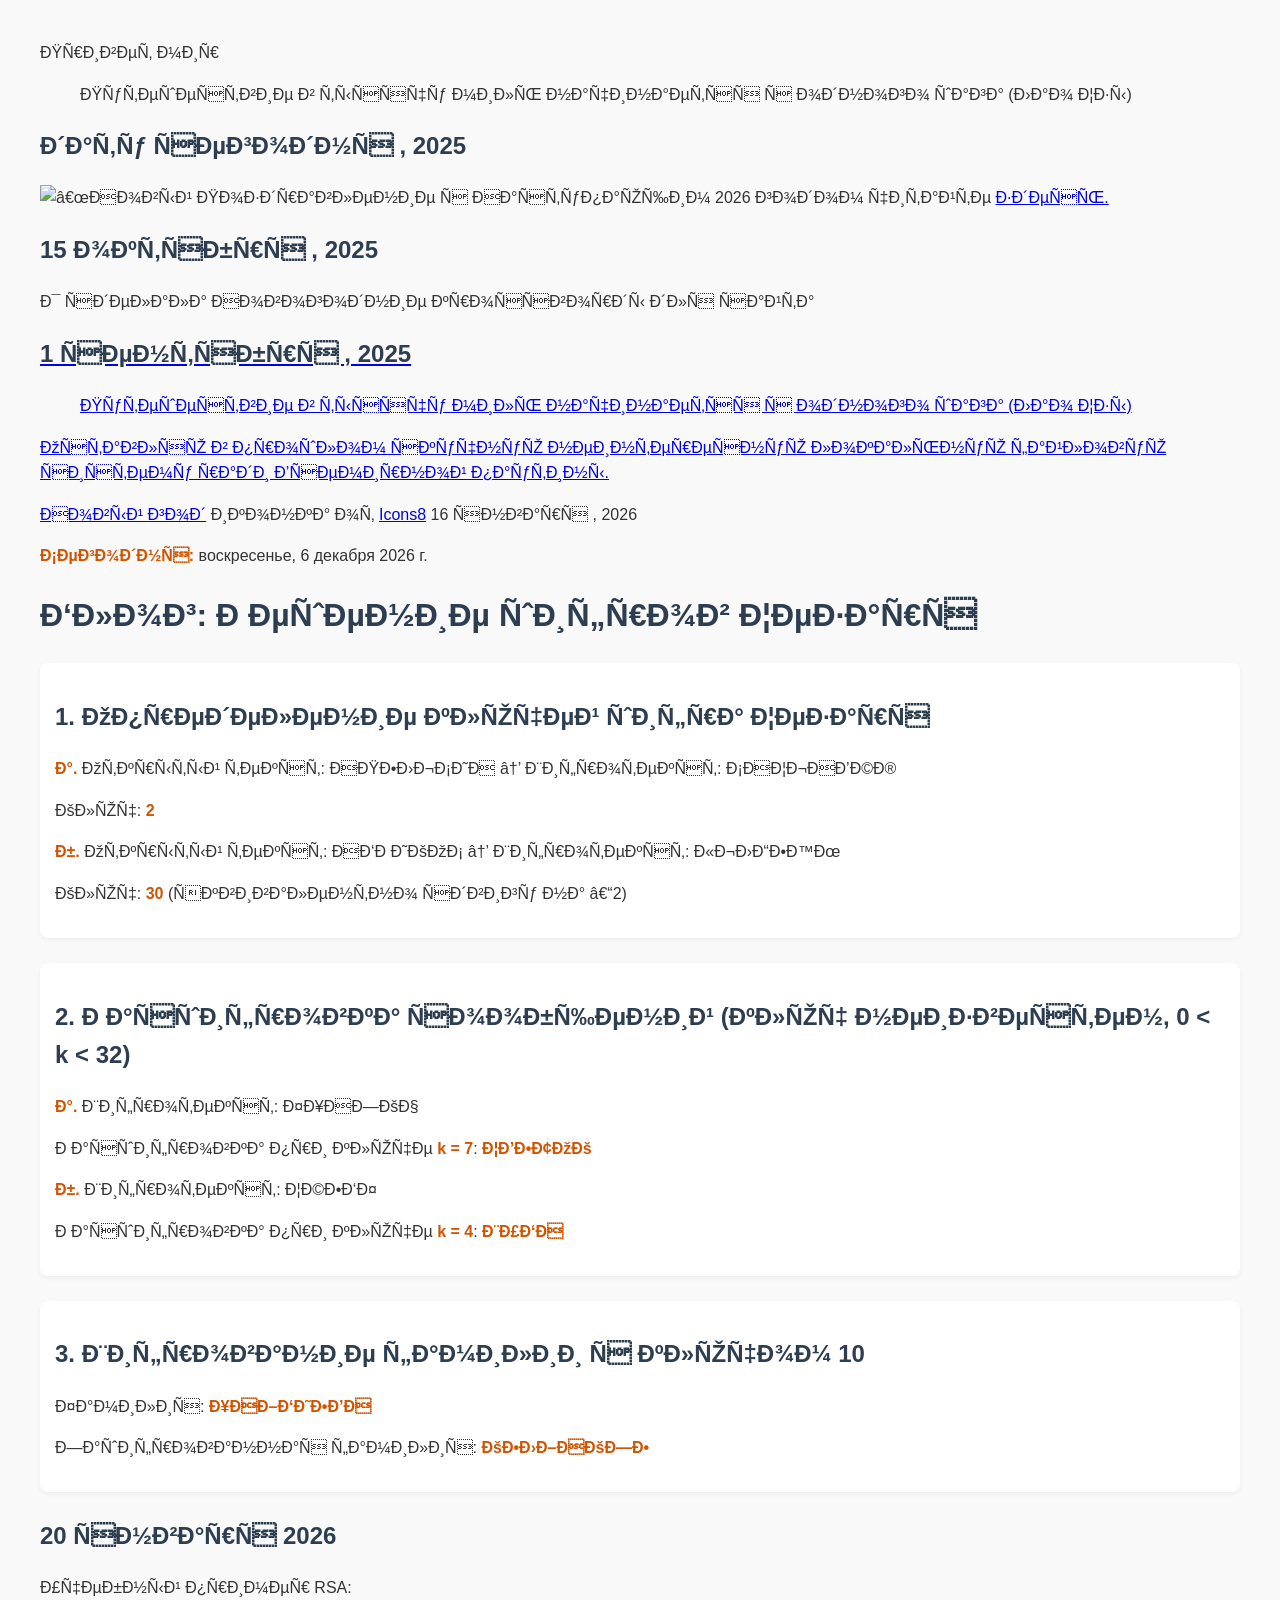
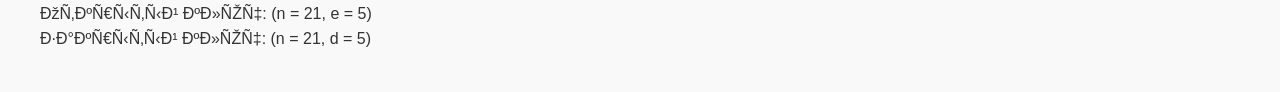
==== index.html @ 2d11b7d3 "Update index.html" ====
<!DOCTYPE html>
<link type=“text/css” rel=“stylesheet” href=“style.css”>
<html lang="ru"> 
<title>
</head>
<body>
  <h2>мой блог</h2>
  <title>Привет мир</title>
<head <title>Привет мир</title>
</head>
<body>
  <blockquote class=“q”>Путешествие в тысячу миль начинается с одного шага (Лао Цзы) </blockquote>
<h2> дату сегодня , 2025</h2>
<img src=“Icons/имя файла вашей картинки.png” alt=“Новый год”>
Поздравление с Наступающим 2026 годом читайте <a href=“Congratulations2026.html”> здесь.</a>
<h2> 15 октября , 2025</h2>
<p>
Я сделала Новогодние кроссворды для сайта <a href=“http://адрес сайта друга”  title=“Блог моего друга”Сайт моего друга</a>
</p>
<h2> 1 сентября , 2025</h2>
<blockquote>Путешествие в тысячу миль начинается с одного шага (Лао Цзы) </blockquote>
<p>
Оставляю в прошлом скучную неинтересную локальную файловую систему ради Всемирной паутины.
</p>
<a target="_blank" href="https://icons8.com/icon/7518/snowflake">Новый год</a> иконка от <a target="_blank" href="https://icons8.com">Icons8</a>
</body>
</html>
</body
<h2> 16 января , 2026</h2> 
  <!DOCTYPE html>
<html lang="ru">
<head>
    <meta charset="UTF-8">
    <title>Мой сайт</title>
    <style>
        body {
            font-family: Arial, sans-serif;
            margin: 40px;
            line-height: 1.6;
            background-color: #f9f9f9;
            color: #333;
        }
        h1, h2 {
            color: #2c3e50;
        }
        .task {
            margin-bottom: 25px;
            padding: 15px;
            background: #fff;
            border-radius: 8px;
            box-shadow: 0 2px 5px rgba(0,0,0,0.05);
        }
        strong {
            color: #d35400;
        }
    </style>
</head>
<body>
    <!-- Текущая дата -->
    <p><strong>Сегодня:</strong> <span id="current-date"></span></p>

    <h1>Блог: Решение шифров Цезаря</h1>

    <div class="task">
        <h2>1. Определение ключей шифра Цезаря</h2>
        <p><strong>а.</strong> Открытый текст: АПЕЛЬСИН → Шифротекст: САЦЬНВЩЮ</p>
        <p>Ключ: <strong>2</strong></p>
        <p><strong>б.</strong> Открытый текст: АБРИКОС → Шифротекст: ЫЬЛГЕЙМ</p>
        <p>Ключ: <strong>30</strong> (эквивалентно сдвигу на –2)</p>
    </div>

    <div class="task">
        <h2>2. Расшифровка сообщений (ключ неизвестен, 0 &lt; k &lt; 32)</h2>
        <p><strong>а.</strong> Шифротекст: ФХНЗКЧ</p>
        <p>Расшифровка при ключе <strong>k = 7</strong>: <strong>ЦВЕТОК</strong></p>
        <p><strong>б.</strong> Шифротекст: ЦЩЕБФ</p>
        <p>Расшифровка при ключе <strong>k = 4</strong>: <strong>ШУБА</strong></p>
    </div>

    <div class="task">
        <h2>3. Шифрование фамилии с ключом 10</h2>
        <p>Фамилия: <strong id="surname">ХАЖБИЕВА</strong></p>
        <p>Зашифрованная фамилия: <strong id="encrypted-surname"></strong></p>
    </div>

    <script>
        // Отображение текущей даты
        const now = new Date();
        const options = { 
            weekday: 'long', 
            year: 'numeric', 
            month: 'long', 
            day: 'numeric' 
        };
        document.getElementById('current-date').textContent = now.toLocaleDateString('ru-RU', options);

        // Функция шифрования Цезаря для русского алфавита (32 буквы, без Ё)
        function caesarCipher(text, shift) {
            const alphabet = 'АБВГДЕЖЗИЙКЛМНОПРСТУФХЦЧШЩЪЫЬЭЮЯ';
            let result = '';
            for (let char of text.toUpperCase()) {
                const index = alphabet.indexOf(char);
                if (index !== -1) {
                    const newIndex = (index + shift) % 32;
                    result += alphabet[newIndex];
                } else {
                    result += char; // сохраняем символы, не входящие в алфавит
                }
            }
            return result;
        }

        // Шифруем фамилию ХАЖБИЕВА с ключом 10
        const surname = "ХАЖБИЕВА";
        const encrypted = caesarCipher(surname, 10);
        document.getElementById('encrypted-surname').textContent = encrypted;
    </script>
</body>
</html>

    <h2>20 января 2026</h2>
<p>
   Учебный пример RSA:<br>
     Открытый ключ: (n = 21, e = 5)<br>
     закрытый ключ: (n = 21, d = 5)<br>
</p>
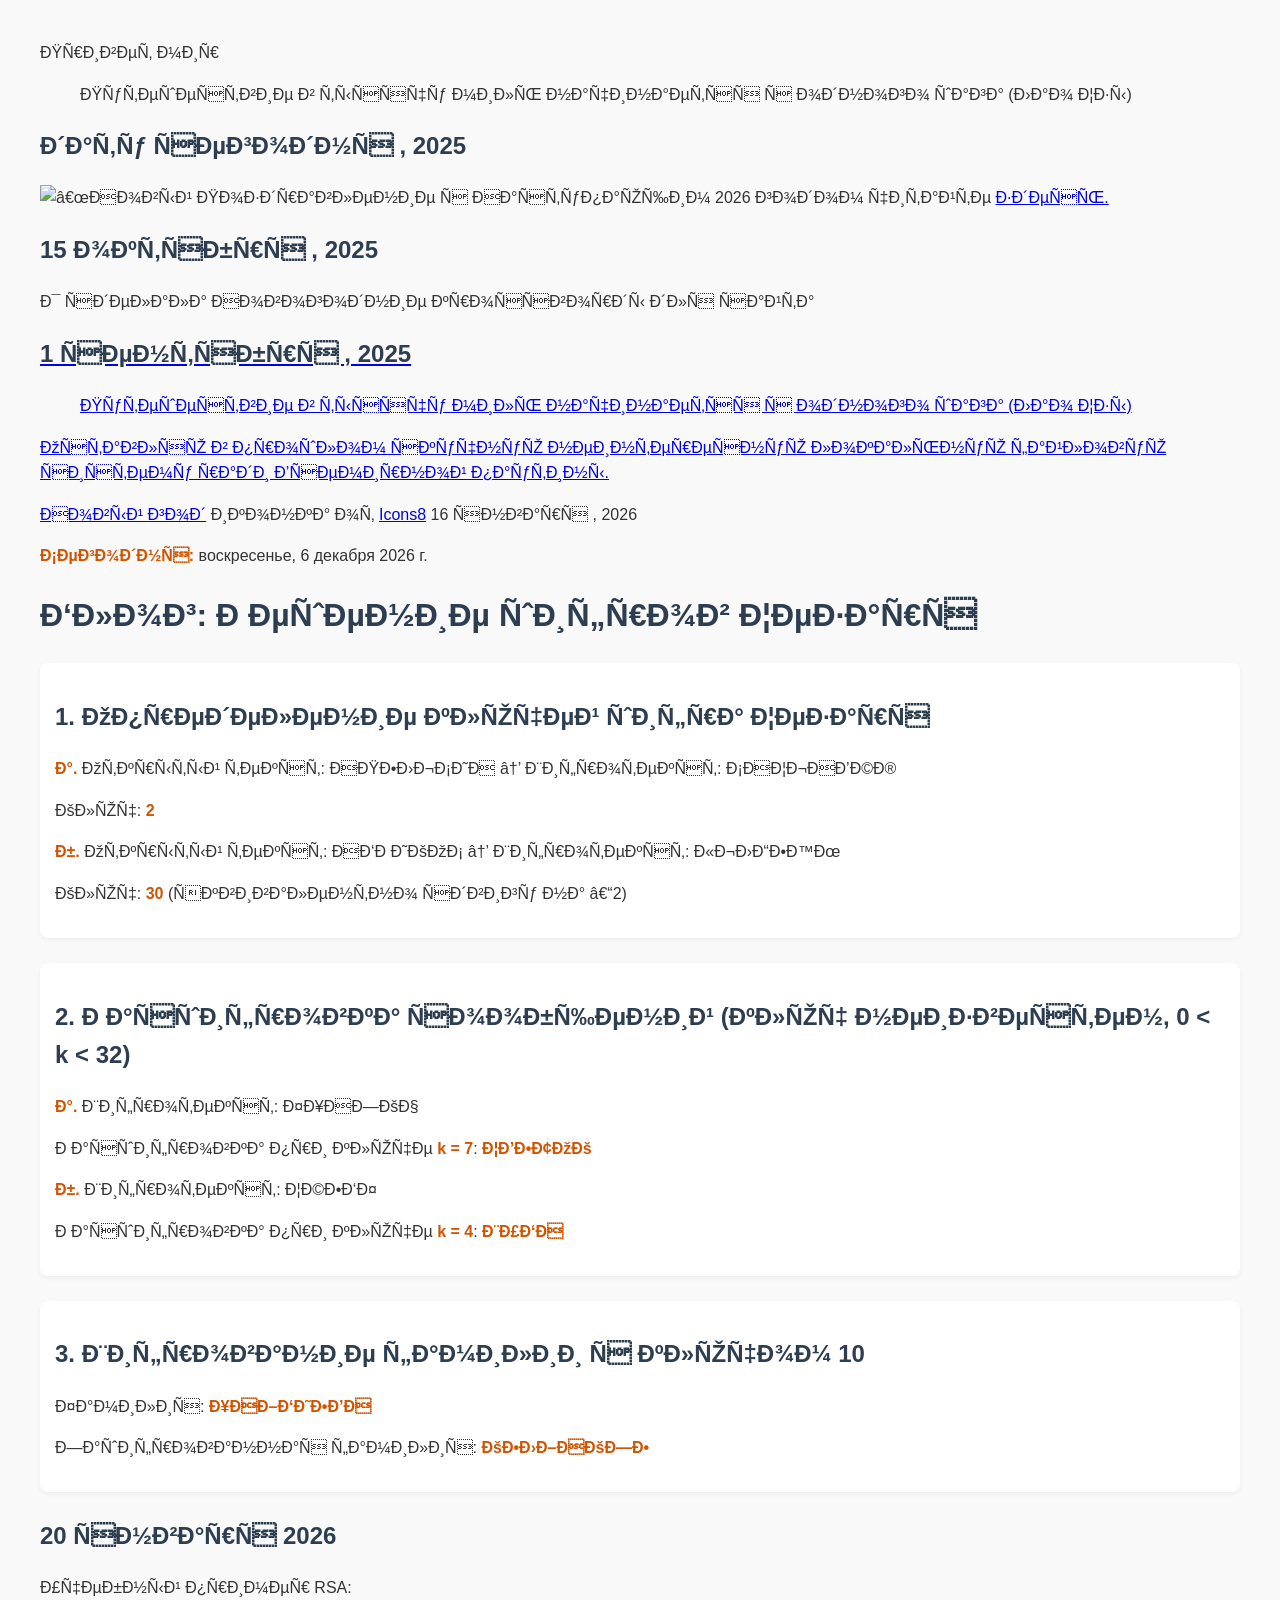
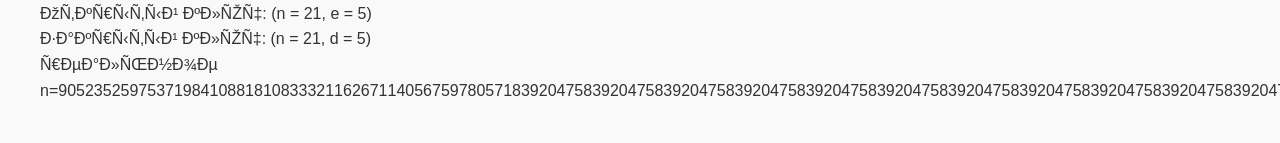
==== commit c78e6f05: "Update index.html" ====
--- a/index.html
+++ b/index.html
@@ -123,4 +123,5 @@
    Учебный пример RSA:<br>
      Открытый ключ: (n = 21, e = 5)<br>
      закрытый ключ: (n = 21, d = 5)<br>
+  реальное n=[base64]......84041342635122806069635309018364241907052531976859
 </p>
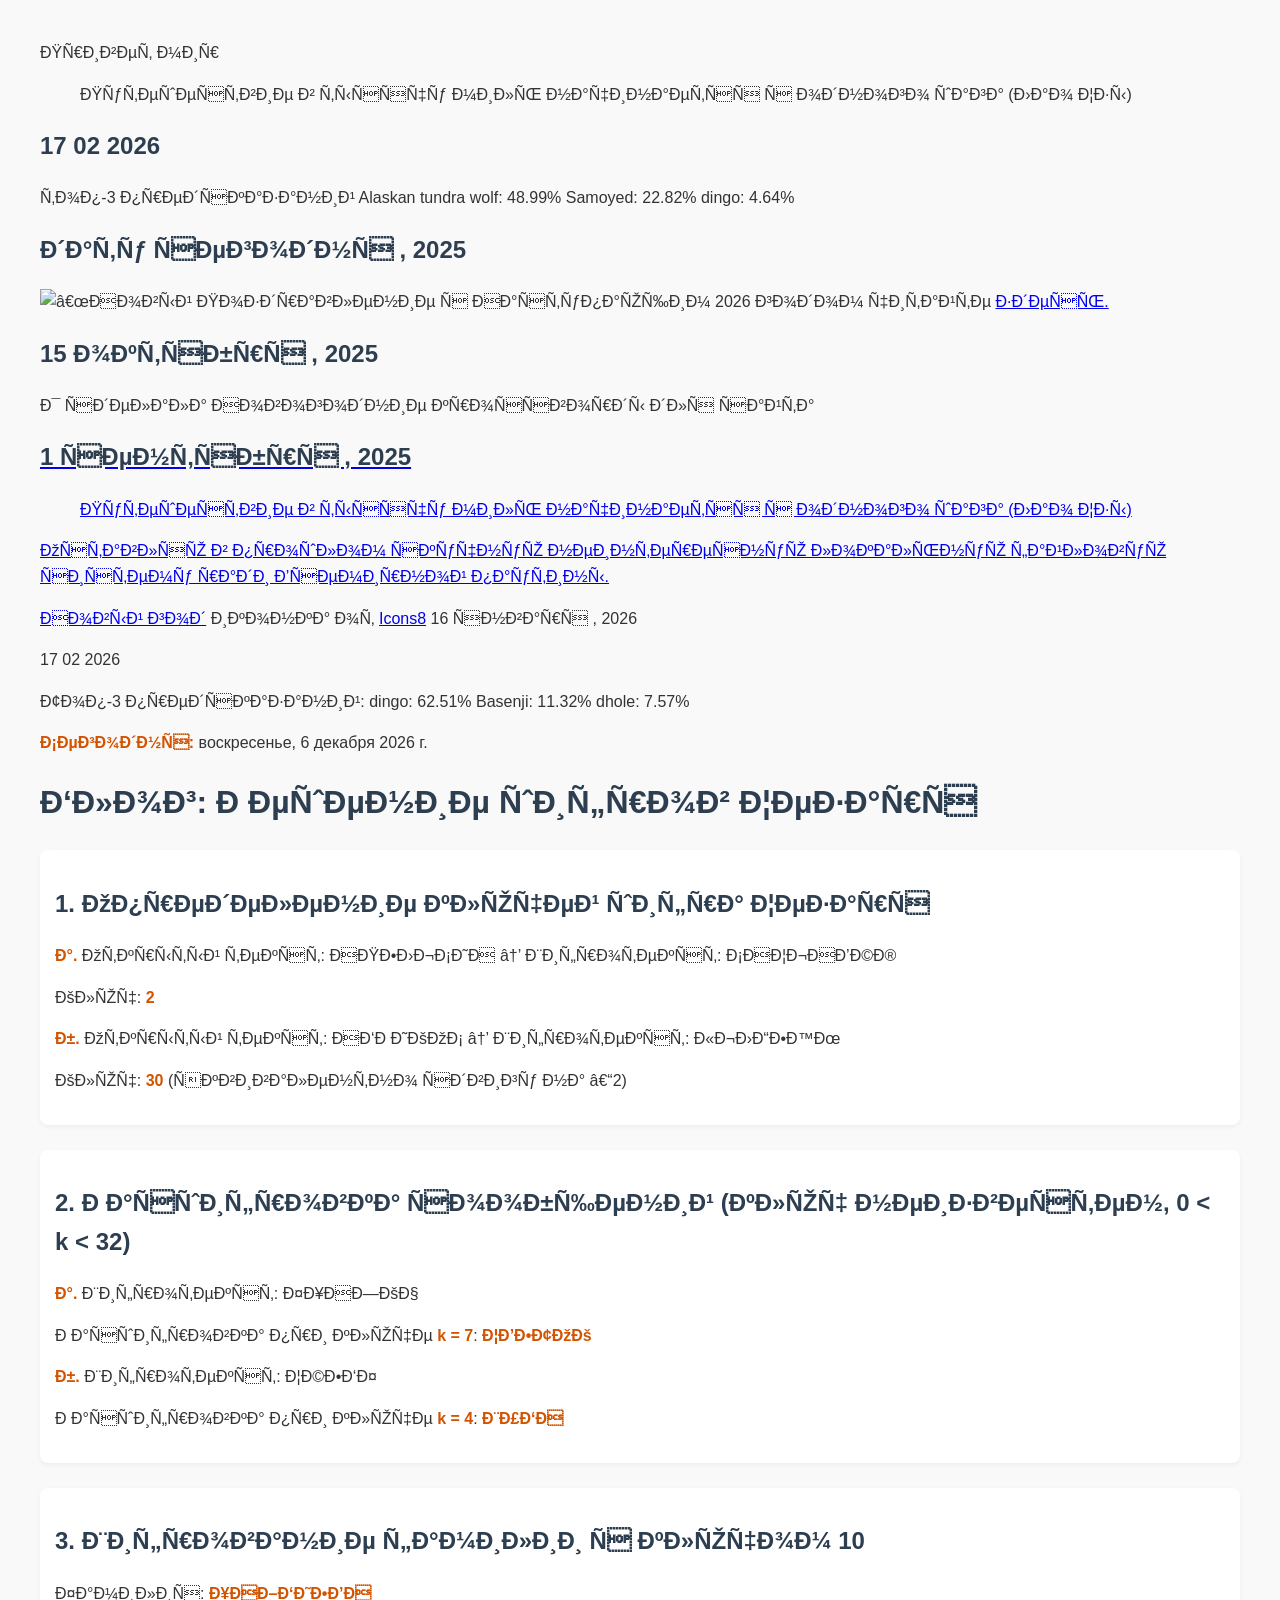
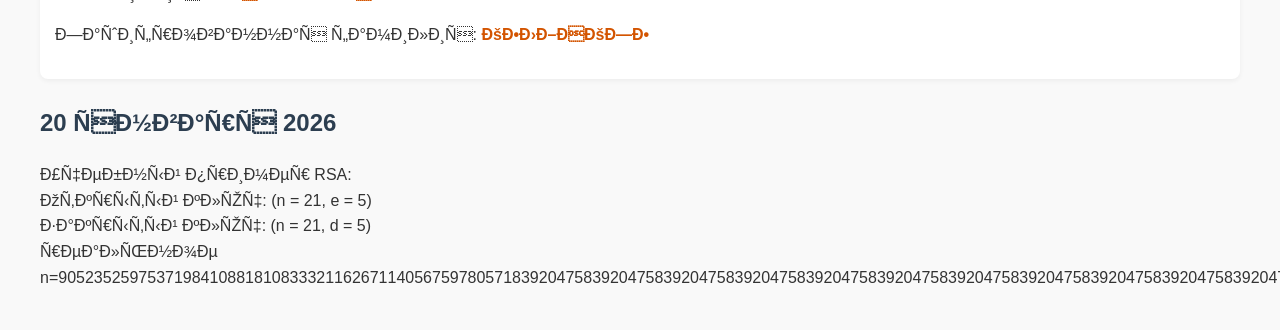
==== commit 46a59423: "Update index.html" ====
--- a/index.html
+++ b/index.html
@@ -10,7 +10,14 @@
 </head>
 <body>
   <blockquote class=“q”>Путешествие в тысячу миль начинается с одного шага (Лао Цзы) </blockquote>
-<h2> дату сегодня , 2025</h2>
+ <h2> 17 02 2026</h2>
+   топ-3 предсказаний
+Alaskan tundra wolf: 48.99%
+Samoyed: 22.82%
+dingo: 4.64%
+  
+  
+  <h2> дату сегодня , 2025</h2>
 <img src=“Icons/имя файла вашей картинки.png” alt=“Новый год”>
 Поздравление с Наступающим 2026 годом читайте <a href=“Congratulations2026.html”> здесь.</a>
 <h2> 15 октября , 2025</h2>
@@ -57,6 +64,11 @@
 </head>
 <body>
     <!-- Текущая дата -->
+  <p> 17 02 2026</p>
+  Топ-3 предсказаний:
+dingo: 62.51%
+Basenji: 11.32%
+dhole: 7.57%
     <p><strong>Сегодня:</strong> <span id="current-date"></span></p>
 
     <h1>Блог: Решение шифров Цезаря</h1>
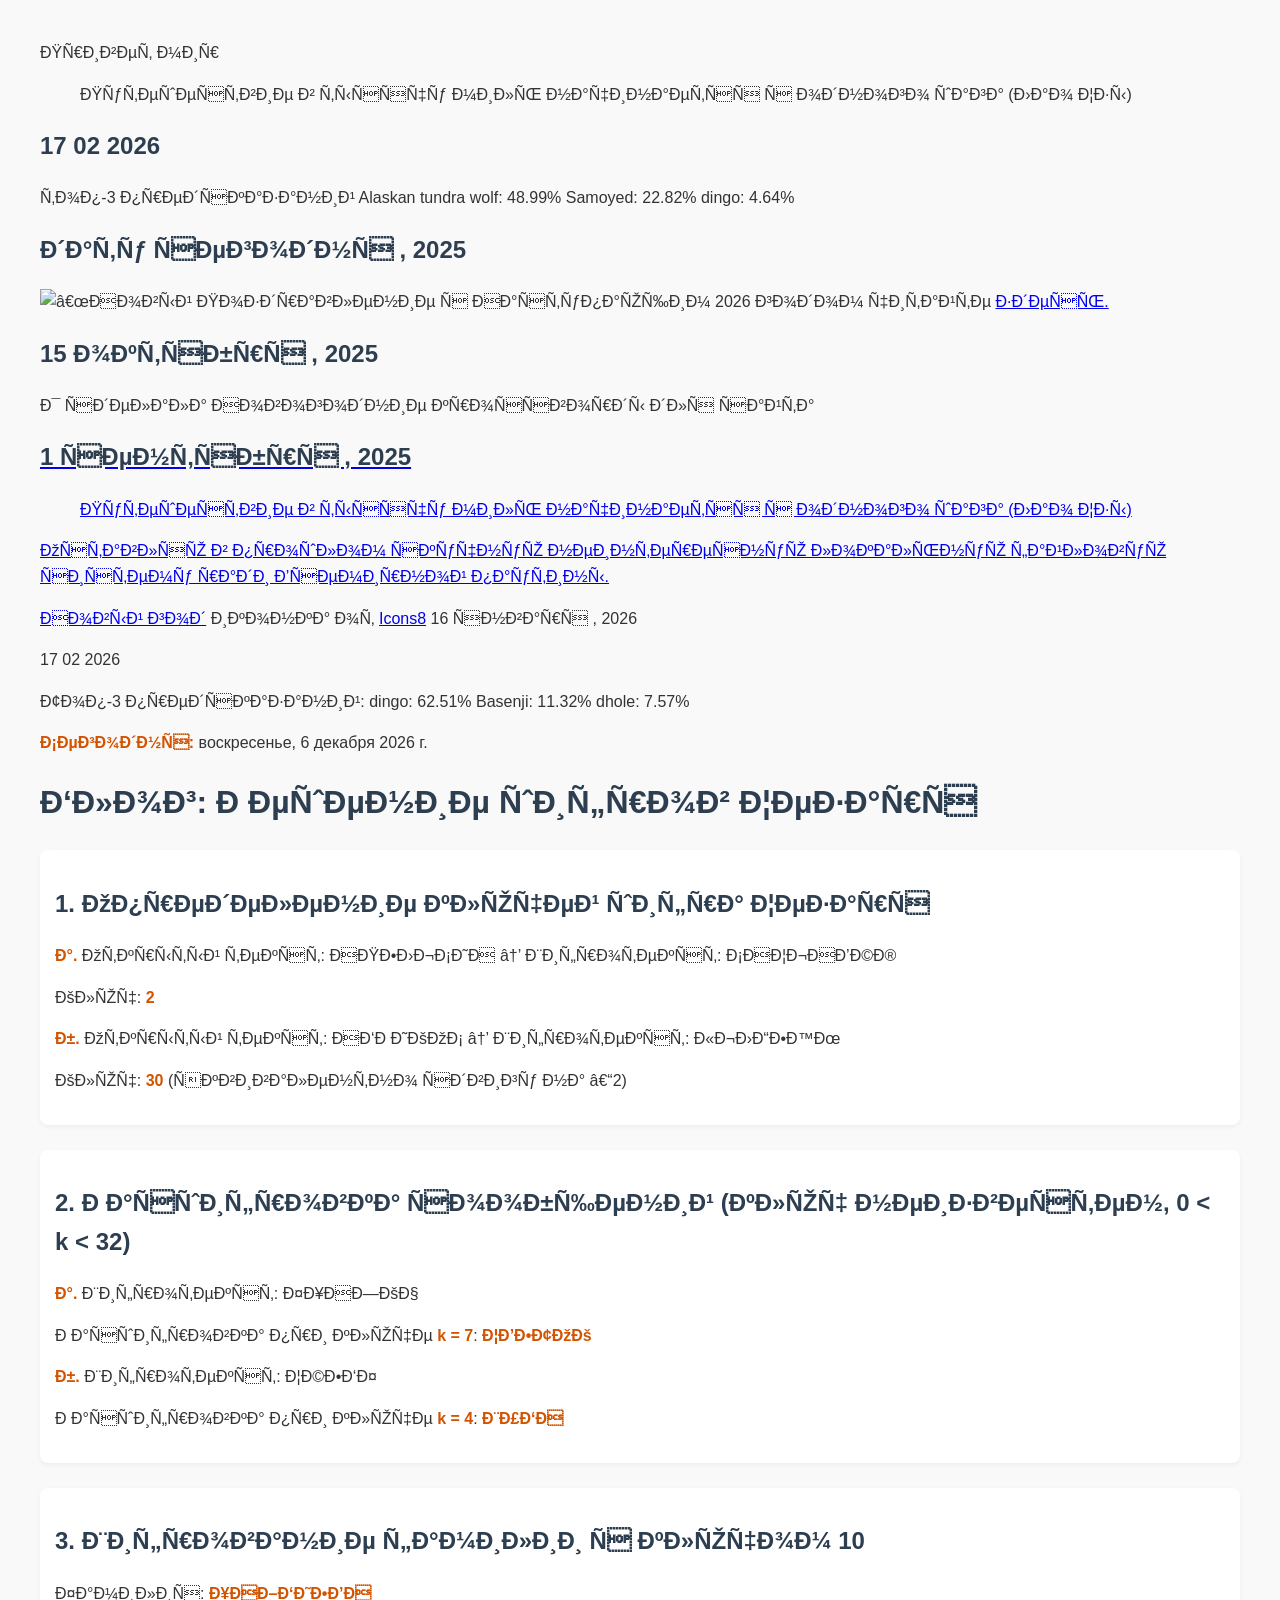
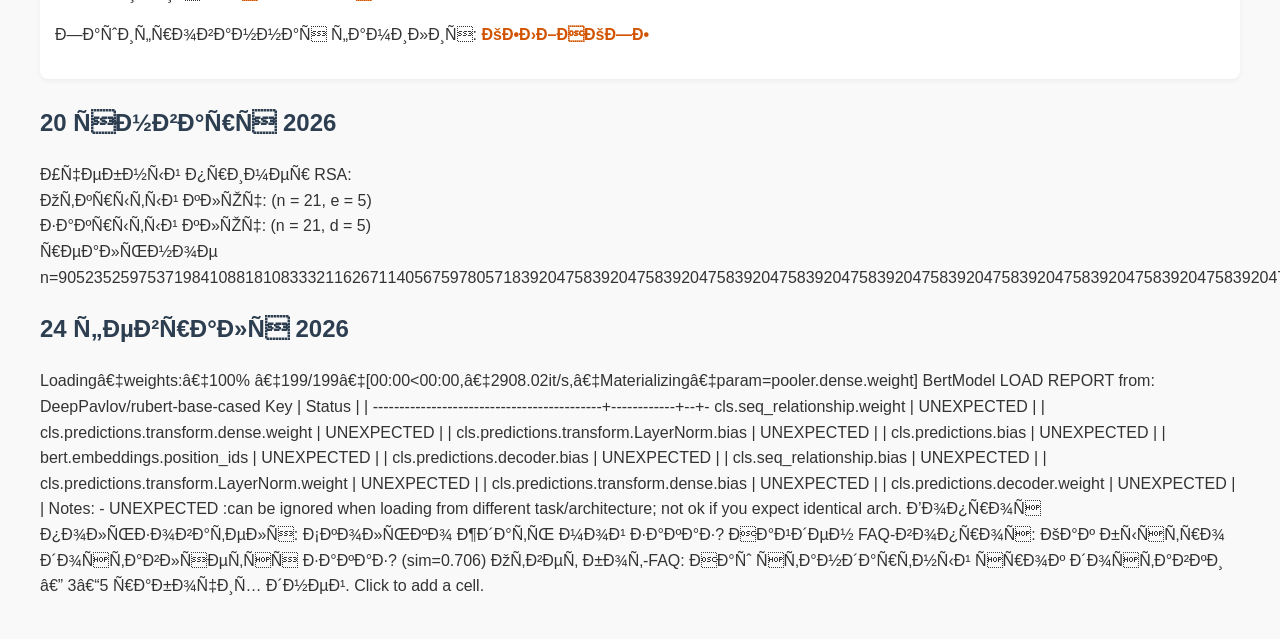
==== commit f2205912: "Update index.html" ====
--- a/index.html
+++ b/index.html
@@ -137,3 +137,27 @@
      закрытый ключ: (n = 21, d = 5)<br>
   реальное n=[base64]......84041342635122806069635309018364241907052531976859
 </p>
+  <h2>24 февраля 2026</h2>
+   Loading weights: 100%
+ 199/199 [00:00<00:00, 2908.02it/s, Materializing param=pooler.dense.weight]
+BertModel LOAD REPORT from: DeepPavlov/rubert-base-cased
+Key                                        | Status     |  | 
+-------------------------------------------+------------+--+-
+cls.seq_relationship.weight                | UNEXPECTED |  | 
+cls.predictions.transform.dense.weight     | UNEXPECTED |  | 
+cls.predictions.transform.LayerNorm.bias   | UNEXPECTED |  | 
+cls.predictions.bias                       | UNEXPECTED |  | 
+bert.embeddings.position_ids               | UNEXPECTED |  | 
+cls.predictions.decoder.bias               | UNEXPECTED |  | 
+cls.seq_relationship.bias                  | UNEXPECTED |  | 
+cls.predictions.transform.LayerNorm.weight | UNEXPECTED |  | 
+cls.predictions.transform.dense.bias       | UNEXPECTED |  | 
+cls.predictions.decoder.weight             | UNEXPECTED |  | 
+
+Notes:
+- UNEXPECTED	:can be ignored when loading from different task/architecture; not ok if you expect identical arch.
+Вопрос пользователя: Сколько ждать мой заказ?
+Найден FAQ-вопрос: Как быстро доставляется заказ? (sim=0.706)
+Ответ бот-FAQ: Наш стандартный срок доставки — 3–5 рабочих дней.
+
+Click to add a cell.
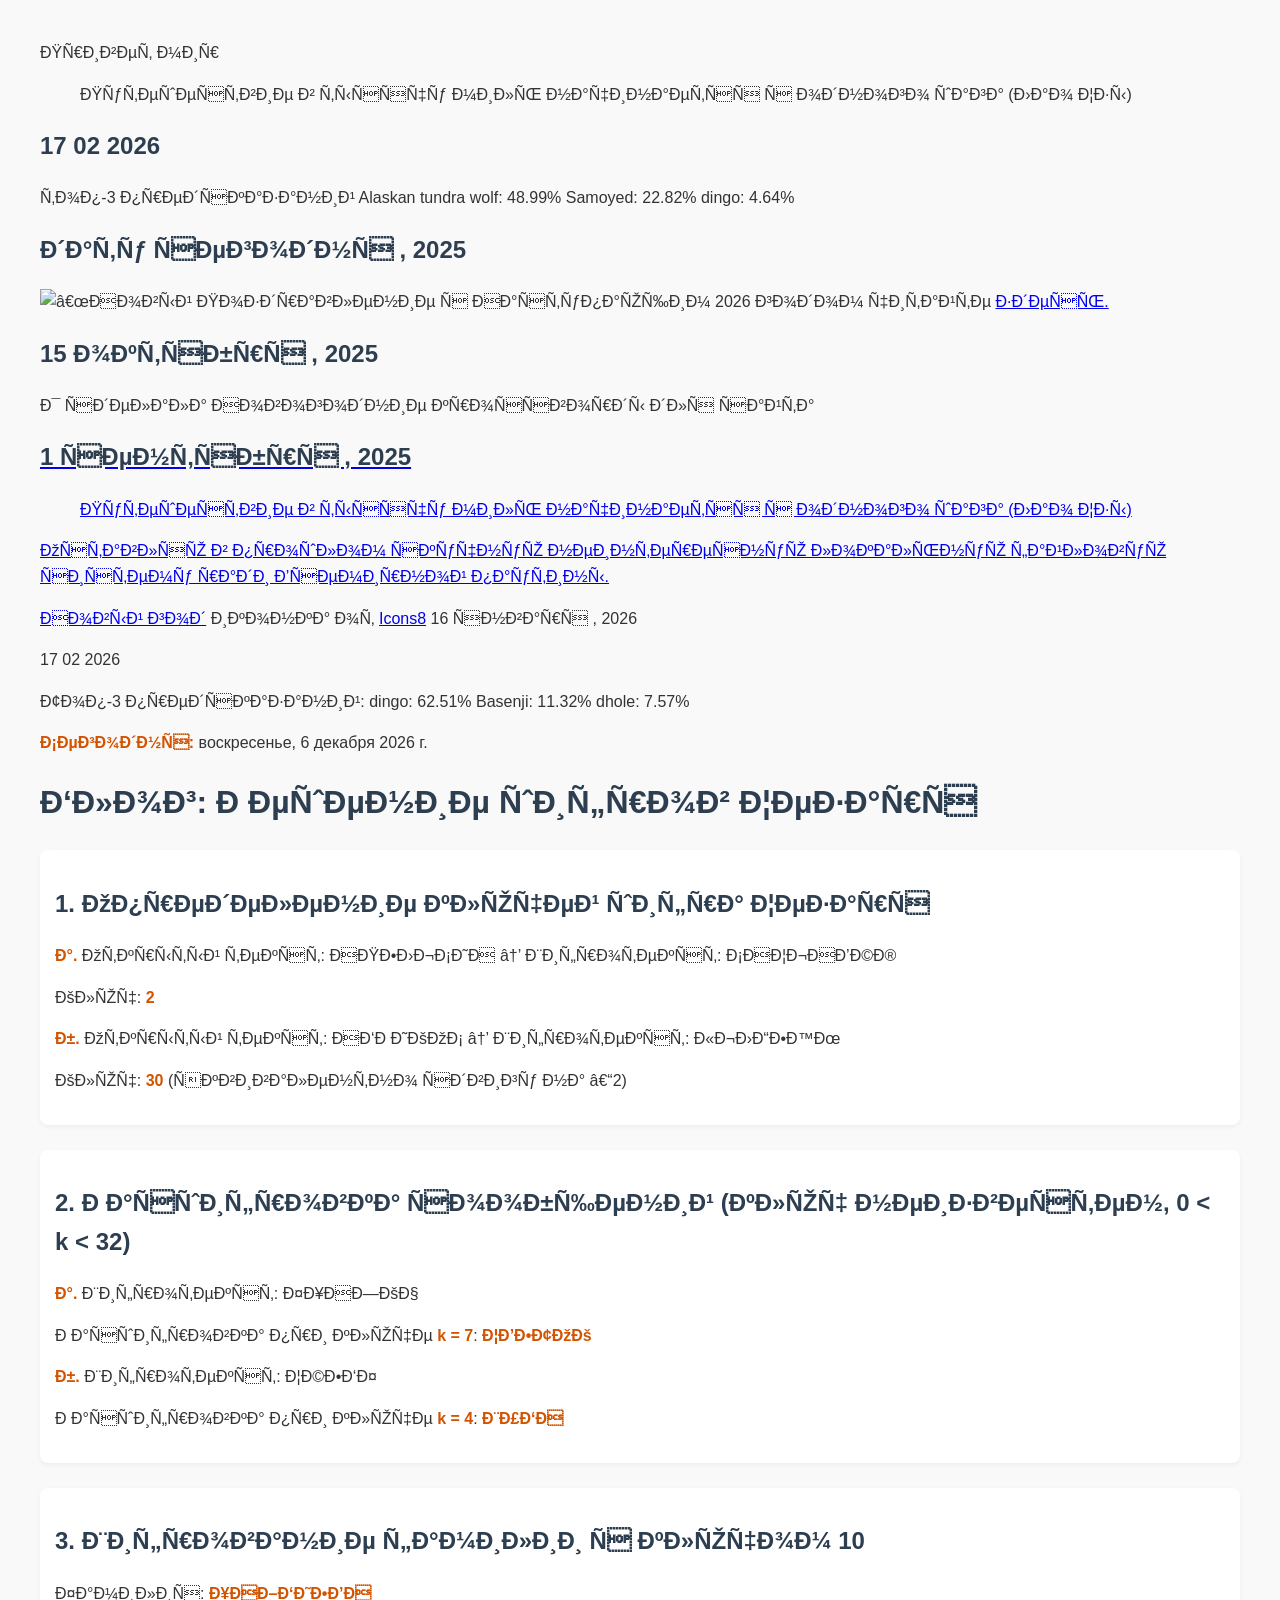
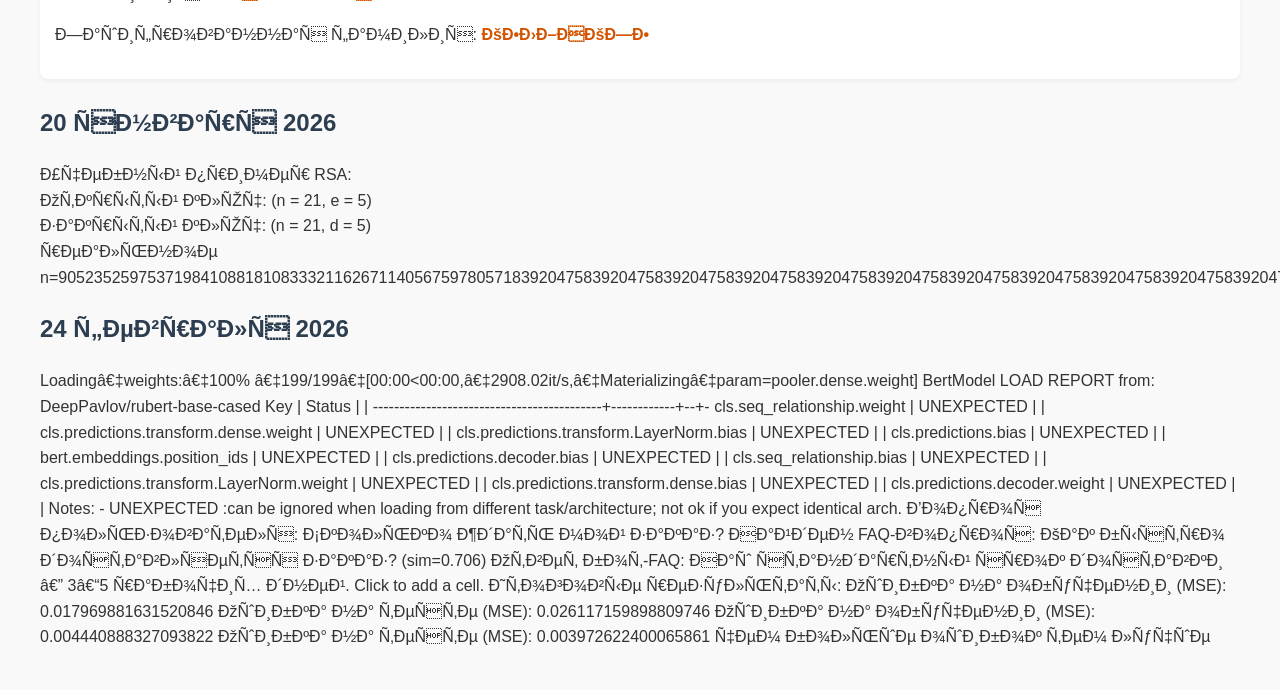
==== commit 13e6b44e: "Update index.html" ====
--- a/index.html
+++ b/index.html
@@ -161,3 +161,10 @@
 Ответ бот-FAQ: Наш стандартный срок доставки — 3–5 рабочих дней.
 
 Click to add a cell.
+
+Итоговые результаты: 
+Ошибка на обучении (MSE): 0.017969881631520846
+Ошибка на тесте (MSE): 0.026117159898809746 
+Ошибка на обучении (MSE): 0.004440888327093822
+Ошибка на тесте (MSE): 0.003972622400065861
+   чем больше ошибок тем лучше
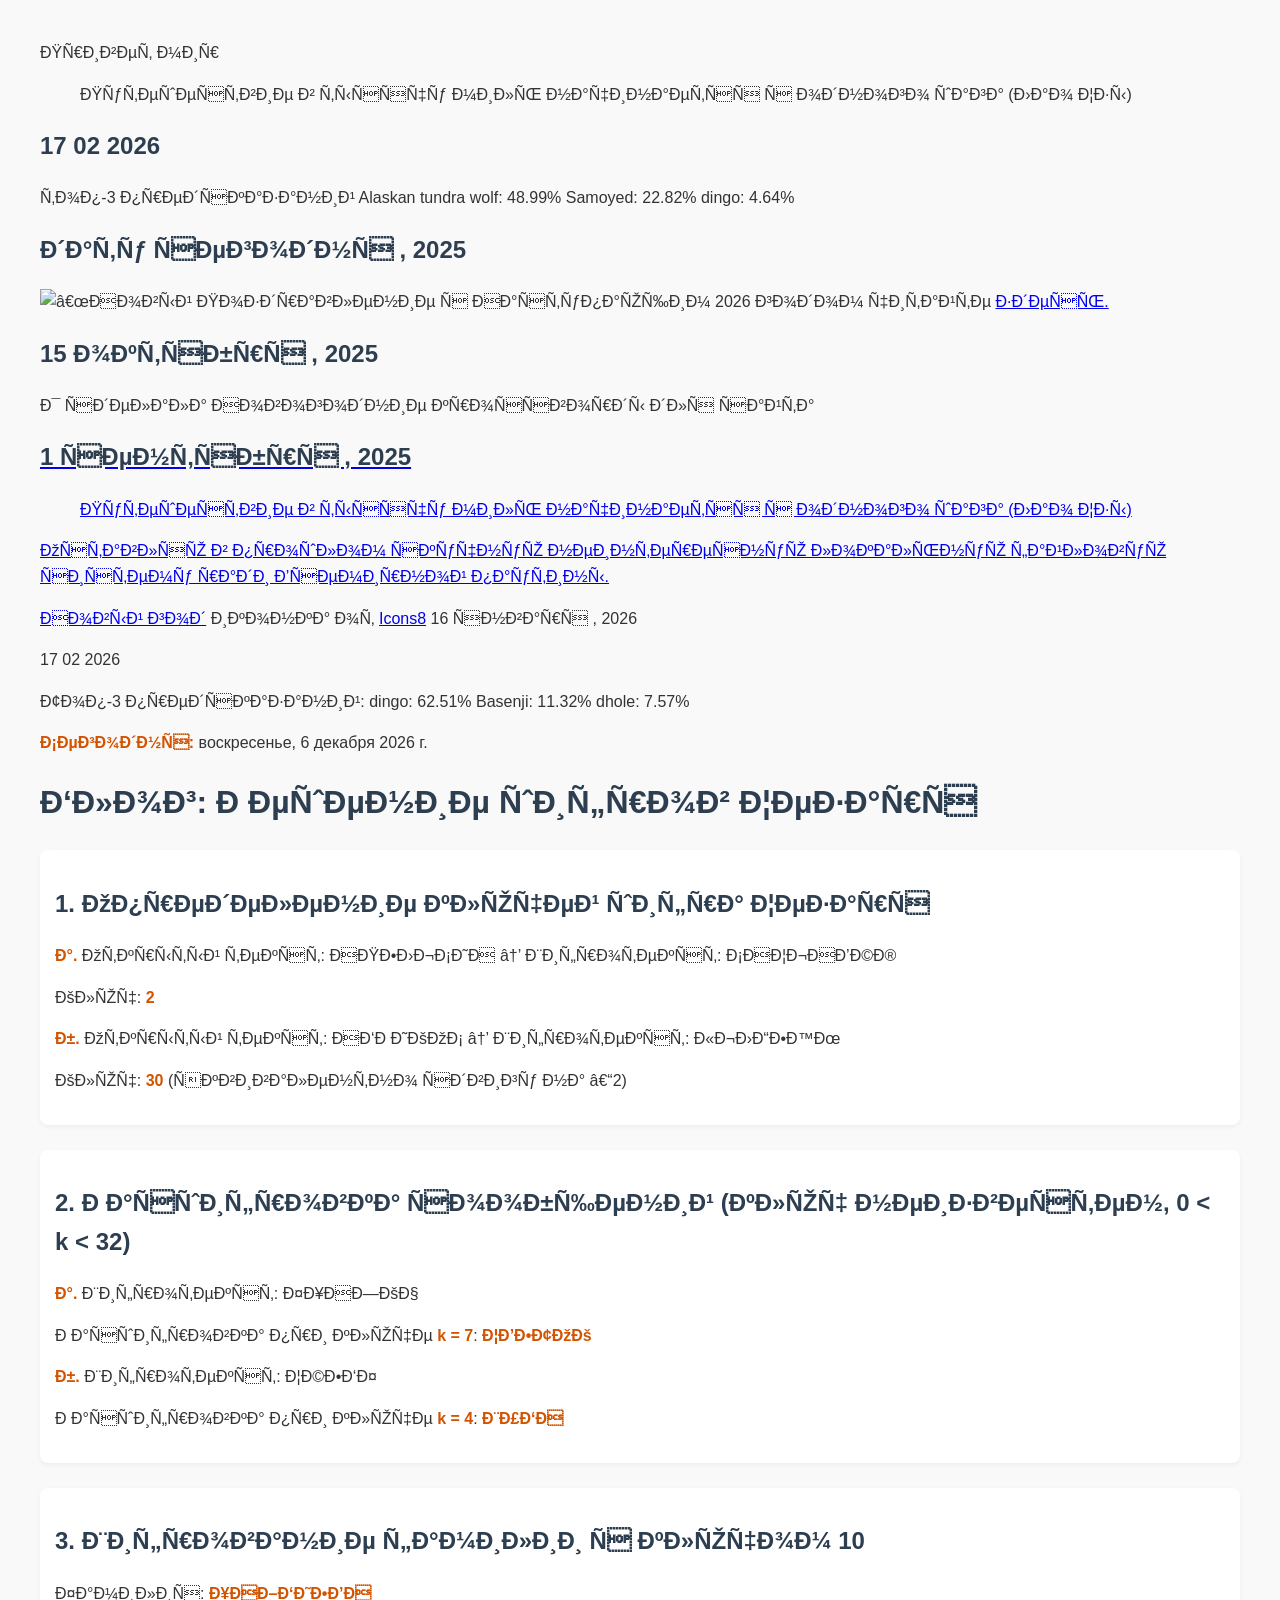
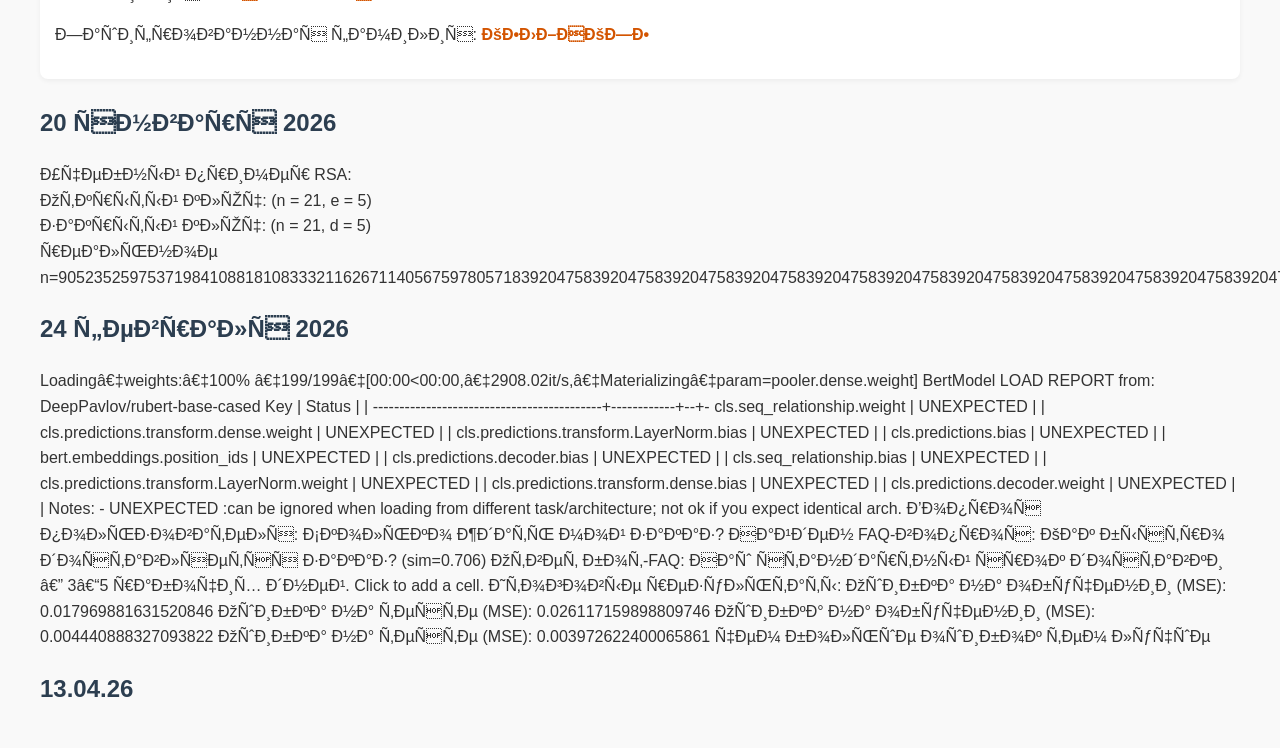
==== commit 96acda47: "Update index.html" ====
--- a/index.html
+++ b/index.html
@@ -168,3 +168,5 @@
 Ошибка на обучении (MSE): 0.004440888327093822
 Ошибка на тесте (MSE): 0.003972622400065861
    чем больше ошибок тем лучше
+   <h2> 13.04.26 </h2>
+  <ing src="Icons/диаграмма асия.drawio(4)" alt="Диграмма">
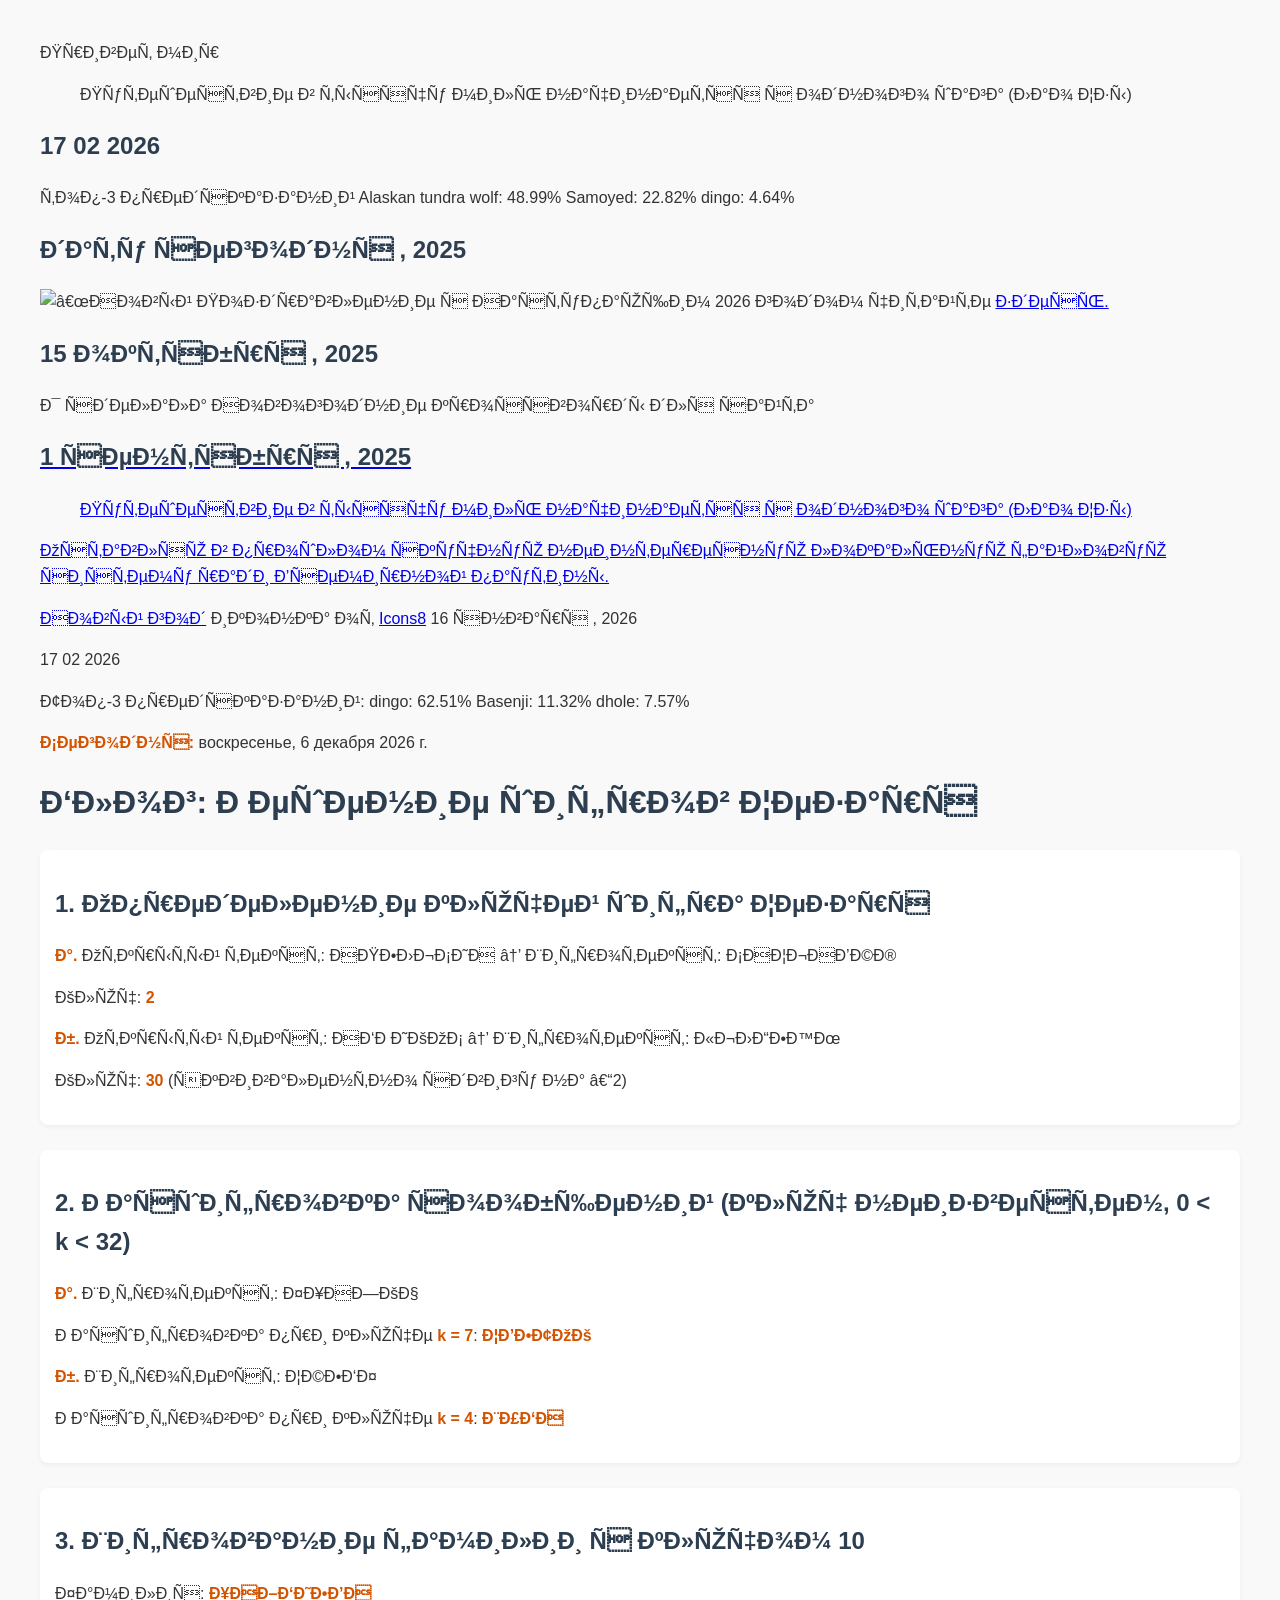
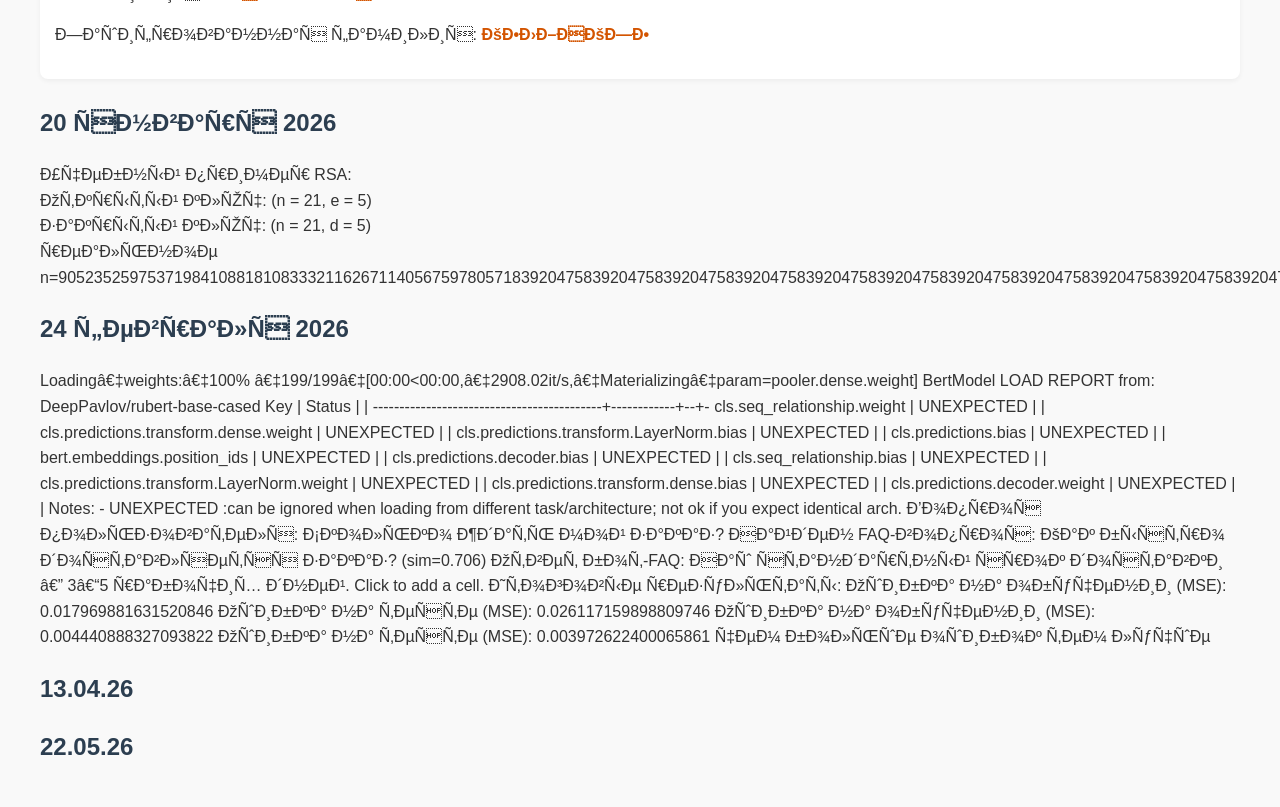
==== commit c6a60983: "Update index.html" ====
--- a/index.html
+++ b/index.html
@@ -170,3 +170,5 @@
    чем больше ошибок тем лучше
    <h2> 13.04.26 </h2>
   <ing src="Icons/диаграмма асия.drawio(4)" alt="Диграмма">
+   <h2> 22.05.26 </h2>
+  <ing src="Icons/ новая таблица 4 asiya.xlsx" alt="таблицаа">
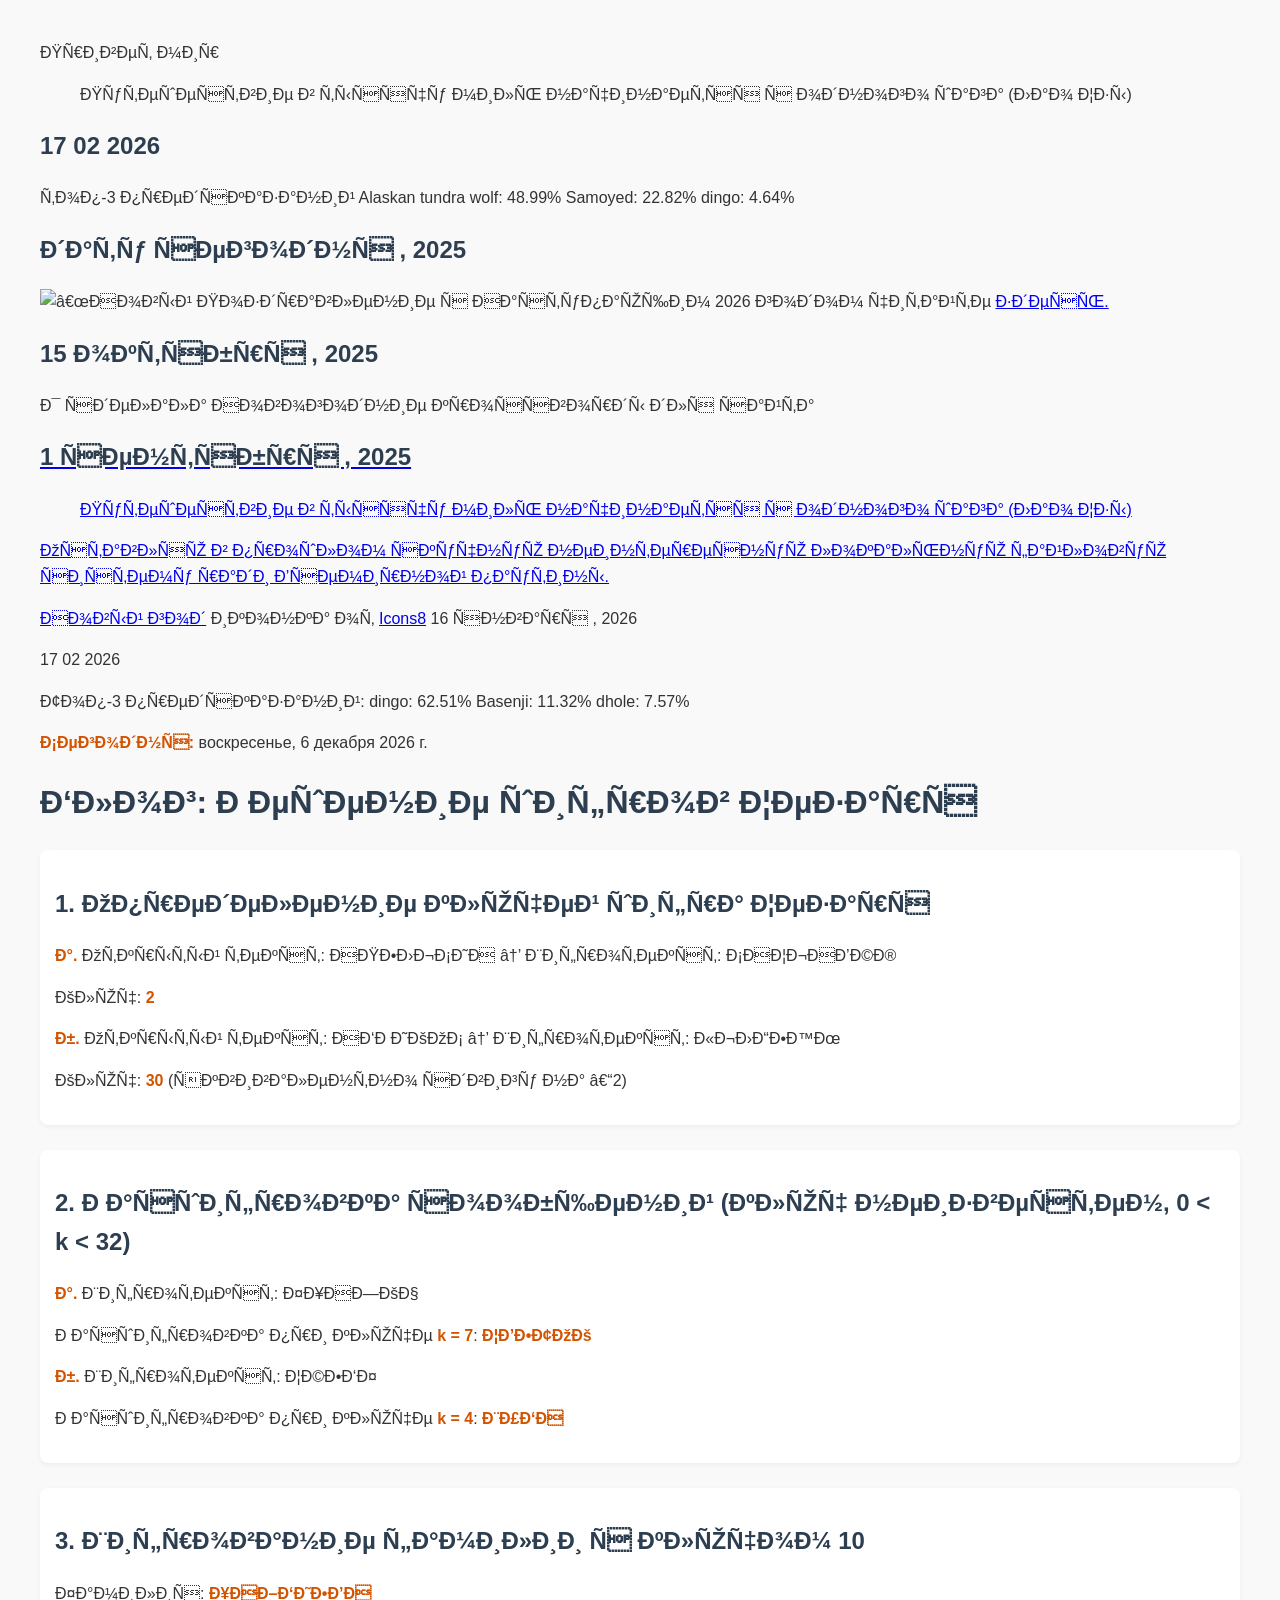
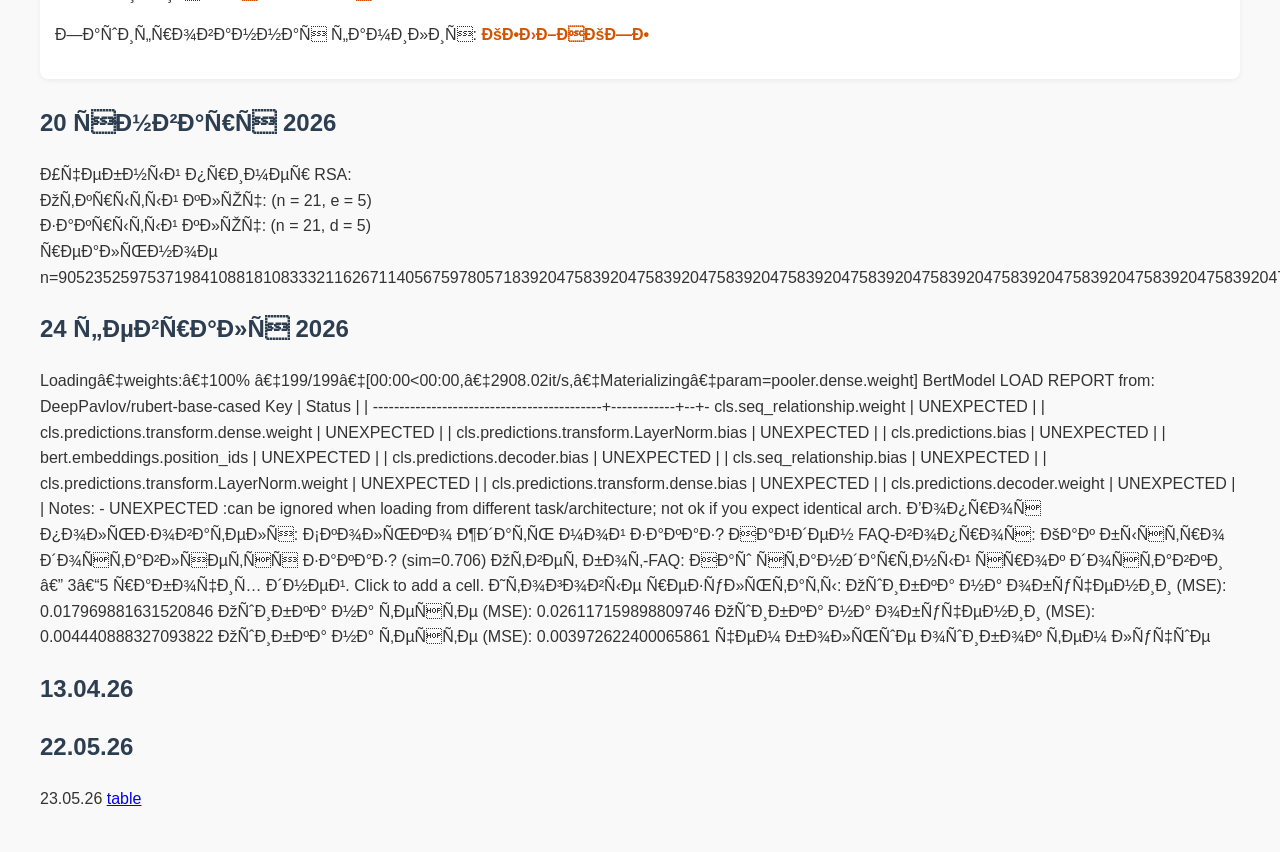
==== commit fa268bf7: "Update index.html" ====
--- a/index.html
+++ b/index.html
@@ -171,4 +171,6 @@
    <h2> 13.04.26 </h2>
   <ing src="Icons/диаграмма асия.drawio(4)" alt="Диграмма">
    <h2> 22.05.26 </h2>
-  <ing src="Icons/ новая таблица 4 asiya.xlsx" alt="таблицаа">
+  <ing src="Icons/ новая таблица 4 asiya.xlsx" alt="таблицаа"
+   <h2> 23.05.26 </h2>
+    <a href="Icons/Табличный_процессор_асия 1.docx" alt="таблицаа"> table</a>
